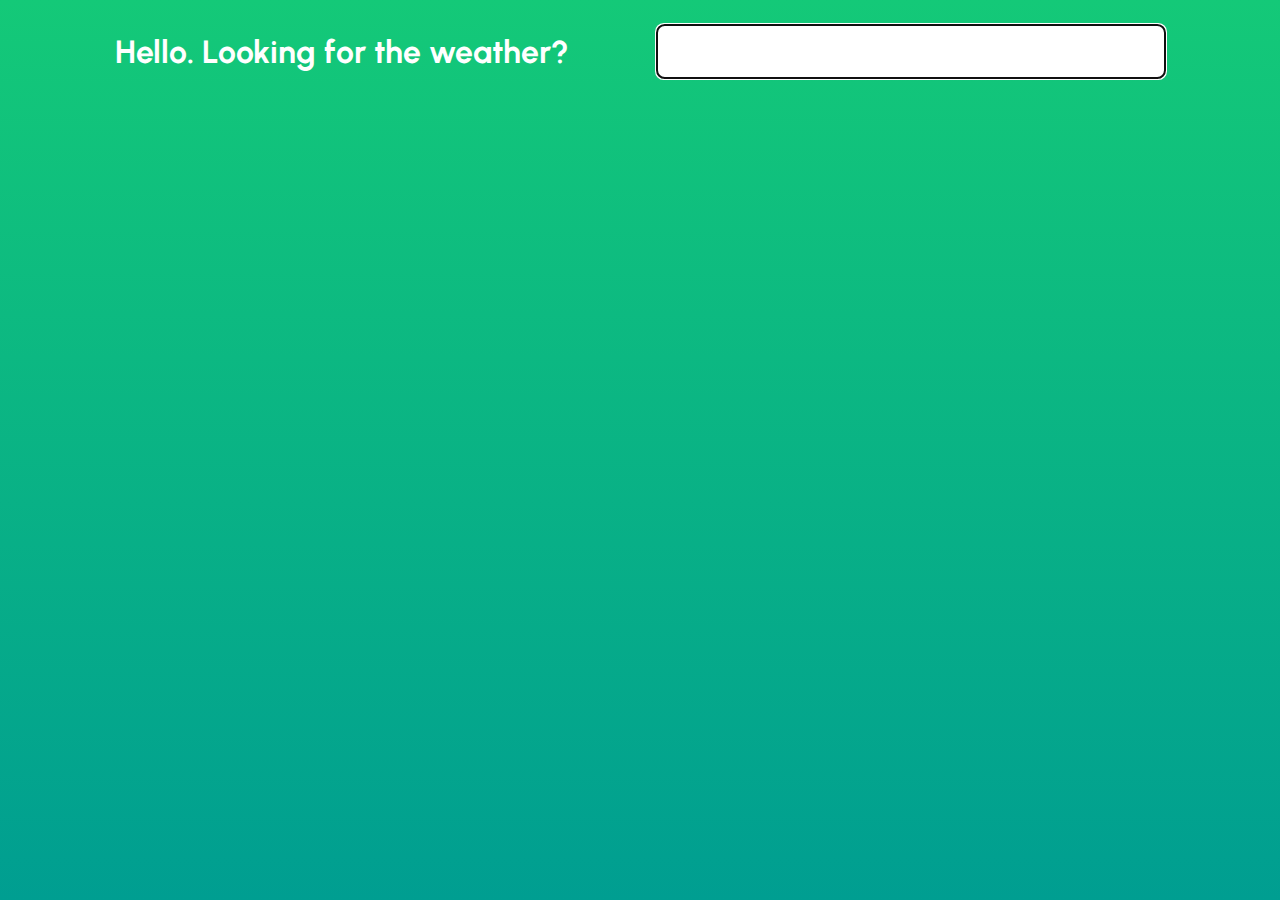
==== index.html @ 9be460cd "Working on mobile. Pushing to subdomain." ====
<!DOCTYPE html>
<html lang="en">
<head>
  <meta charset="UTF-8">
  <meta name="viewport" content="width=device-width, initial-scale=1.0">
  <meta http-equiv="X-UA-Compatible" content="ie=edge">
  <link href="https://fonts.googleapis.com/css?family=Urbanist:400,500,600,700&display=swap" rel="stylesheet">
  <link rel="stylesheet" href="./assets/css/style.css" />
  <title>Git it Done</title>
</head>

<body class="flex-column min-100-vh" id="anotherNamePerhaps">
  <main class="flex-row justify-space-between align-center">
    <div class="col-1"></div>
    <div class="col-5">
      <h1 class="app-title">Hello. Looking for the weather?</h1>
    </div>
    <div class="col-5">
      <form id="cityForm">
        <input placeholder="Enter a city name, then press enter..." name="cityName" id="cityName" type="text" autofocus="true" class="form-input" />
        <input type="submit" id="submitBtn" class="btn" />
      </form>
    </div>
    <div class="col-1"></div>
  </main>

  <div id="selectCityContainer" class="flex-row justify-space-between align-center">
    <div class="col-1"></div>
    <div class="col-10">
      <h2 class="subtitle"><span id="city-search-number"></span> results for "<span id="city-search-term"></span>"</h2>
      <div id="weather-container" class="list-group"></div>
    </div>
    <div class="col-1"></div>
  </div>

  <div id="currentConditionsContainer" class="flex-row justify-space-between">
    <div class="col-12">
      <h1 id="singleLocationH1Desc"></h1>
    </div>
  </div>

  <div id="currentWeatherContainer" class="flex-row justify-space-between">
    <div class="col-2"></div>
    <div class="col-4">
      <img alt="Current Weather Icon" src="/assets/images/spacer.png" id="singleLocationIcon" class="singleLocationIcon" />
    </div>
    <div class="col-4">  
      <h2 id="singleLocationTemp"></h2>
    </div>
    <div class="col-2"></div>
  </div>

  <div id="currentWeatherStatsContainer" class="flex-row justify-space-between align-center">
    <div class="col-2"></div>
    <div class="col-8 flex-row justify-space-between align-start">
      <div>
        <p class="statsTitle">feels like</p>
        <p id="statsFeelsLike" class="statsValue"></p>
        <p id="statsFeelsLikeSub" class="statsExtra"></p>
      </div>
      <div>
        <p class="statsTitle">humidity</p>
        <p id="statsHumidity" class="statsValue"></p>
        <p id="statsHumiditySub" class="statsExtra"></p>
      </div>
      <div>
        <p class="statsTitle">pressure</p>
        <p id="statsPressure" class="statsValue"></p>
        <p id="statsPressureSub" class="statsExtra"></p>
      </div>
      <div>
        <p class="statsTitle">uv index</p>
        <p id="statsUvIndex" class="statsValue"></p>
        <p id="statsUvIndexSub" class="statsExtra"></p>
      </div>
      <div>
        <p class="statsTitle">wind speed</p>
        <p id="statsWindSpeed" class="statsValue"></p>
        <p id="statsWindSpeedSub" class="statsExtra"></p>
      </div>
      <div>
        <p class="statsTitle">wind direction</p>
        <p id="statsWindDirection" class="statsValue"></p>
        <p id="statsWindDirectionSub" class="statsExtra"></p>
      </div>
    </div>
    <div class="col-2"></div>
  </div>

  <!-- <section class="card">
    <h3 class="card-header text-uppercase">Search History</h3>
    <div id="language-buttons" class="card-body">
      <button data-language="javascript" type="submit" class="btn">JavaScript</button>         
    </div>
  </section> -->
  <!-- New script -->
   <script src="./assets/js/script.js"></script>
  
  </body>
</html>
---- assets/css/style.css ----
/* Created on May 16, 2023
By Anthony Hall */

:root {
  --day1: #FF9D00;
  --day2: #00D5FF;
  --day3: #14C978;
  --day4: #9DDEF2;
  --night1: #005496;
  --night2: #96005A;
  --night3: #664394;
  --night4: #8D82B6;
  --white-color: #ffffff;
  --light-grey: #8D8D8D;
  --button-color: #D3D3D3;
  --button-hover-color: #B4B4B4;
  --shadow-color: #545454;
  --border-radius: .4em;
}

*,
*::before,
*::after {
  box-sizing: border-box;
}
  
body {
  margin: 0;
  padding: 0;
  font-family: "Urbanist", sans-serif;
  color: var(--white-color);
  line-height: 1.5;
  font-size: 1em;
  height: 100%;
}
  
h1,
h2,
h3,
h4,
h5,
h6 {
  font-weight: 700;
  margin: 0;
  color: var(--white-color);
}
  
/* Classes for the random background colors */
.chooseBackgroundDay1 {
  background-image: linear-gradient(#FFC543, #FF8C00);
}

.chooseBackgroundDay2 {
  background-image: linear-gradient(#00D5FF, #00A7C9);
}

.chooseBackgroundDay3 {
  background-image: linear-gradient(#14C978, #009E91);
}

.chooseBackgroundDay4 {
  background-image: linear-gradient(#9DDEF2, #4D9ECC);
}

.chooseBackgroundNight1 {
  background-image: linear-gradient(#005496, #003359);
}

.chooseBackgroundNight2 {
  background-image: linear-gradient(#96005A, #590000);
}

.chooseBackgroundNight3 {
  background-image: linear-gradient(#664394, #3A2457);
}

.chooseBackgroundNight4 {
  background-image: linear-gradient(#8D82B6, #605880);
}

main {
  margin: 20px auto;
  width: 100%;
}

p {
  font-size: 1.2rem;
}

.btn {
  font-size: 1.3rem;
  text-decoration:none;
  padding: 6px 5px;
  width: 100%;
  display: block;
  margin: 5px 0;
  border-radius: var(--border-radius);
  color: var(--white-color);
  border: none;
  outline: none;
  background-color: var(--button-color);
  box-shadow: 3px 3px var(--shadow-color);
  transform: translate(-1px, -1px);
}

.btn:hover {
  color: var(--white-color);
  background-color: var(--button-hover-color);
  transform: translate(0, 0);
  box-shadow: 2px 2px var(--shadow-color);
}

.btn-inline {
  display: inline;
}

.btn-back {
  border-radius: var(--border-radius);
  color: var(--white-color);
  border: none;
  outline: none;
  background-color: var(--light-dark);
  box-shadow: 3px 3px var(--shadow-color);
  transform: translate(-1px, -1px);
  display: inline-block;
  width: auto;
  margin-top: 20px;
  padding: 15px;
  text-decoration: none;
  font-size: 1.2rem;
}

.btn-back:hover {
  color: var(--white-color);
  background-color: var(--tertiary);
  transform: translate(0, 0);
  box-shadow: 3px 3px var(--shadow-color);
}

.hero {
  padding: 3% 4%;
  background-color: var(--dark);
  color: var(--white-color);
}

.hero p {
  max-width: 75%;
}

.app-title {
  font-size: 2rem;
  font-weight: 700;
  color: var(--white-color);
  display: inline-block;
}

.subtitle {
  display: none;
  padding: 0 0 .5em 0;
  font-size: 1.5rem;
  font-weight: 700;
}

/* This gets added after someone submits a search request */
.hidden {
  display: flex;
  width: 0%;
  opacity: 1;
  transition: width .5s, padding .5s;
  transition-timing-function: ease-in-out;
}

.list-group {
  padding: 0;
  list-style: none;
}

.list-item {
  margin-bottom: 10px;
  padding: 1.5%;
  border-radius: var(--border-radius);
  background-color: var(--light-grey);
  color: var(--white-color);
  font-weight: 700;
  font-size: 1.25rem;
  text-decoration: none;
}

.list-item:hover {
  background-color: var(--button-hover-color);
}

.status-icon {
  padding: 2px 5px;
  margin: 0 5px;
  background-color: rgba(255,255,255, 1);
  border-radius: var(--border-radius);
}

.icon-danger {
  color: rgb(255, 70, 70);
}

.icon-success {
  color: rgb(29, 153, 255);
}
  

/* Single view */
#currentConditionsContainer, #currentWeatherContainer, #currentWeatherStatsContainer {
  display: none;
}

h1#singleLocationH1Desc {
  font-size: 3rem;
  font-weight: 700;
  text-align: center;
}

#singleLocationTemp {
  font-size: 20rem;
  font-weight: 500;
  color: var(--white-color);
}

#singleLocationIcon {
  width: 100%;
  height: 100%;
}

.statsTitle {
  font-weight: 500;
  font-size:1.25rem;
  color: var(--white-color);
  text-align: center;
  padding: 0;
  margin: 0;
}

.statsValue {
  font-weight: 700;
  font-size:2rem;
  color: var(--white-color);
  text-align: center;
  padding: 0;
  margin: 0;
}

.statsExtra {
  font-weight: 500;
  font-size:.8rem;
  color: var(--white-color);
  text-align: center;
  padding: 0;
  margin: 0;
}

/* CARDS */
.card {
  display: none;
  margin: 0 0 20px 0;
  border: 3px solid var(--dark);
  border-radius: var(--border-radius);
}

.card-header {
  color: var(--white-color);
  background-color: var(--dark);
  padding: 2.5%;
  border-radius: calc(.18rem - 1px) calc(.18rem - 1px) 0 0;
}

.card-body {
  padding: 2.5%;
}

/* FORM */
.form-label,
.form-input,
.form-textarea {
  display: block;
  color: var(--light-grey);
}

.form-label {
  font-size: 1.1rem;
  margin: 0 0 0 5px;
}

.form-input {
  width: 100%;
  padding: 3%;
  margin: 5px 0;
  font-size: 1.2rem;
  border: 2px solid var(--light-dark);
  border-radius: var(--border-radius);
  font-family: "Urbanist", sans-serif;
}

input:focus::placeholder {
  color: transparent;
}

#submitBtn {
  display: none;
}

/* HEIGHT / WIDTH UTILS */
.min-100-vh {
  min-height: 100vh;
}

.min-100-vw {
  min-width: 100vw;
}

/* FONT UTILS */
.text-uppercase {
  text-transform: uppercase;
}

/* FLEX CONTENT */
.flex-row {
  display: flex;
  flex-wrap: wrap;
  flex-direction: row;
}

.flex-column {
  display: flex;
  flex-direction: column;
  flex-wrap: wrap;
}

.justify-space-between {
  justify-content: space-between;
}

.justify-space-around {
  justify-content: space-around;
}

.justify-flex-start {
  justify-content: flex-start
}

.justify-flex-end {
  justify-content: flex-end;
}

.justify-center {
  justify-content: center;
}

.align-stretch {
  align-items: stretch;
}

.align-end {
  align-items: flex-end;
}

.align-center {
  align-items: center;
}

.align-start {
  align-items: start;
}

.col-auto {
  flex-grow: 1;
}

.col-1 {
  flex: 0 0 calc(100% * 1 / 12 - 2%);
}

.col-2 {
  flex: 0 0 calc(100% * 2 / 12 - 2%);
}

.col-3 {
  flex: 0 0 calc(100% * 3 / 12 - 2%);
}

.col-4 {
  flex: 0 0 calc(100% * 4 / 12 - 2%);
}

.col-5 {
  flex: 0 0 calc(100% * 5 / 12 - 2%);
}

.col-6 {
  flex: 0 0 calc(100% * 6 / 12 - 2%);
}

.col-7 {
  flex: 0 0 calc(100% * 7 / 12 - 2%);
}

.col-8 {
  flex: 0 0 calc(100% * 8 / 12 - 2%);
}

.col-9 {
  flex: 0 0 calc(100% * 9 / 12 - 2%);
}

.col-10 {
  flex: 0 0 calc(100% * 10 / 12 - 2%);
}

.col-11 {
  flex: 0 0 calc(100% * 11 / 12 - 2%);
}

.col-12 {
  flex: 0 0 100%;
}

/* col-sm */
@media screen and (min-width: 640px) {
  .app-title {
    font-size: 1rem;
    font-weight: 700;
    color: var(--white-color);
    display: none;
  }

  .col-sm-1 {
    flex: 0 0 calc(100% * 1 / 12 - 2%);
  }

  .col-sm-2 {
    flex: 0 0 calc(100% * 2 / 12 - 2%);
  }

  .col-sm-3 {
    flex: 0 0 calc(100% * 3 / 12 - 2%);
  }

  .col-sm-4 {
    flex: 0 0 calc(100% * 4 / 12 - 2%);
  }

  .col-sm-5 {
    flex: 0 0 calc(100% * 5 / 12 - 2%);
  }

  .col-sm-6 {
    flex: 0 0 calc(100% * 6 / 12 - 2%);
  }

  .col-sm-7 {
    flex: 0 0 calc(100% * 7 / 12 - 2%);
  }

  .col-sm-8 {
    flex: 0 0 calc(100% * 8 / 12 - 2%);
  }

  .col-sm-9 {
    flex: 0 0 calc(100% * 9 / 12 - 2%);
  }

  .col-sm-10 {
    flex: 0 0 calc(100% * 10 / 12 - 2%);
  }

  .col-sm-11 {
    flex: 0 0 calc(100% * 11 / 12 - 2%);
  }

  .col-sm-12 {
    flex: 0 0 100%;
  }
}


/* col-md */
@media screen and (min-width: 768px) {
  .app-title {
    font-size: 2rem;
    font-weight: 700;
    color: var(--white-color);
    display: inline-block;
  }
  .col-md-1 {
    flex: 0 0 calc(100% * 1 / 12 - 2%);
  }

  .col-md-2 {
    flex: 0 0 calc(100% * 2 / 12 - 2%);
  }

  .col-md-3 {
    flex: 0 0 calc(100% * 3 / 12 - 2%);
  }

  .col-md-4 {
    flex: 0 0 calc(100% * 4 / 12 - 2%);
  }

  .col-md-5 {
    flex: 0 0 calc(100% * 5 / 12 - 2%);
  }

  .col-md-6 {
    flex: 0 0 calc(100% * 6 / 12 - 2%);
  }

  .col-md-7 {
    flex: 0 0 calc(100% * 7 / 12 - 2%);
  }

  .col-md-8 {
    flex: 0 0 calc(100% * 8 / 12 - 2%);
  }

  .col-md-9 {
    flex: 0 0 calc(100% * 9 / 12 - 2%);
  }

  .col-md-10 {
    flex: 0 0 calc(100% * 10 / 12 - 2%);
  }

  .col-md-11 {
    flex: 0 0 calc(100% * 11 / 12 - 2%);
  }

  .col-md-12 {
    flex: 0 0 100%;
  }
}

/* col-lg */
@media screen and (min-width: 992px) {
  .app-title {
    font-size: 2rem;
    font-weight: 700;
    color: var(--white-color);
    display: inline-block;
  }
  .col-lg-1 {
    flex: 0 0 calc(100% * 1 / 12 - 2%);
  }

  .col-lg-2 {
    flex: 0 0 calc(100% * 2 / 12 - 2%);
  }

  .col-lg-3 {
    flex: 0 0 calc(100% * 3 / 12 - 2%);
  }

  .col-lg-4 {
    flex: 0 0 calc(100% * 4 / 12 - 2%);
  }

  .col-lg-5 {
    flex: 0 0 calc(100% * 5 / 12 - 2%);
  }

  .col-lg-6 {
    flex: 0 0 calc(100% * 6 / 12 - 2%);
  }

  .col-lg-7 {
    flex: 0 0 calc(100% * 7 / 12 - 2%);
  }

  .col-lg-8 {
    flex: 0 0 calc(100% * 8 / 12 - 2%);
  }

  .col-lg-9 {
    flex: 0 0 calc(100% * 9 / 12 - 2%);
  }

  .col-lg-10 {
    flex: 0 0 calc(100% * 10 / 12 - 2%);
  }

  .col-lg-11 {
    flex: 0 0 calc(100% * 11 / 12 - 2%);
  }

  .col-lg-12 {
    flex: 0 0 100%;
  }
}

/* col-xl */
@media screen and (min-width: 1200px) {
  .app-title {
    font-size: 2rem;
    font-weight: 700;
    color: var(--white-color);
    display: inline-block;
  }

  .col-xl-1 {
    flex: 0 0 calc(100% * 1 / 12 - 2%);
  }

  .col-xl-2 {
    flex: 0 0 calc(100% * 2 / 12 - 2%);
  }

  .col-xl-3 {
    flex: 0 0 calc(100% * 3 / 12 - 2%);
  }

  .col-xl-4 {
    flex: 0 0 calc(100% * 4 / 12 - 2%);
  }

  .col-xl-5 {
    flex: 0 0 calc(100% * 5 / 12 - 2%);
  }

  .col-xl-6 {
    flex: 0 0 calc(100% * 6 / 12 - 2%);
  }

  .col-xl-7 {
    flex: 0 0 calc(100% * 7 / 12 - 2%);
  }

  .col-xl-8 {
    flex: 0 0 calc(100% * 8 / 12 - 2%);
  }

  .col-xl-9 {
    flex: 0 0 calc(100% * 9 / 12 - 2%);
  }

  .col-xl-10 {
    flex: 0 0 calc(100% * 10 / 12 - 2%);
  }

  .col-xl-11 {
    flex: 0 0 calc(100% * 11 / 12 - 2%);
  }

  .col-xl-12 {
    flex: 0 0 100%;
  }
}
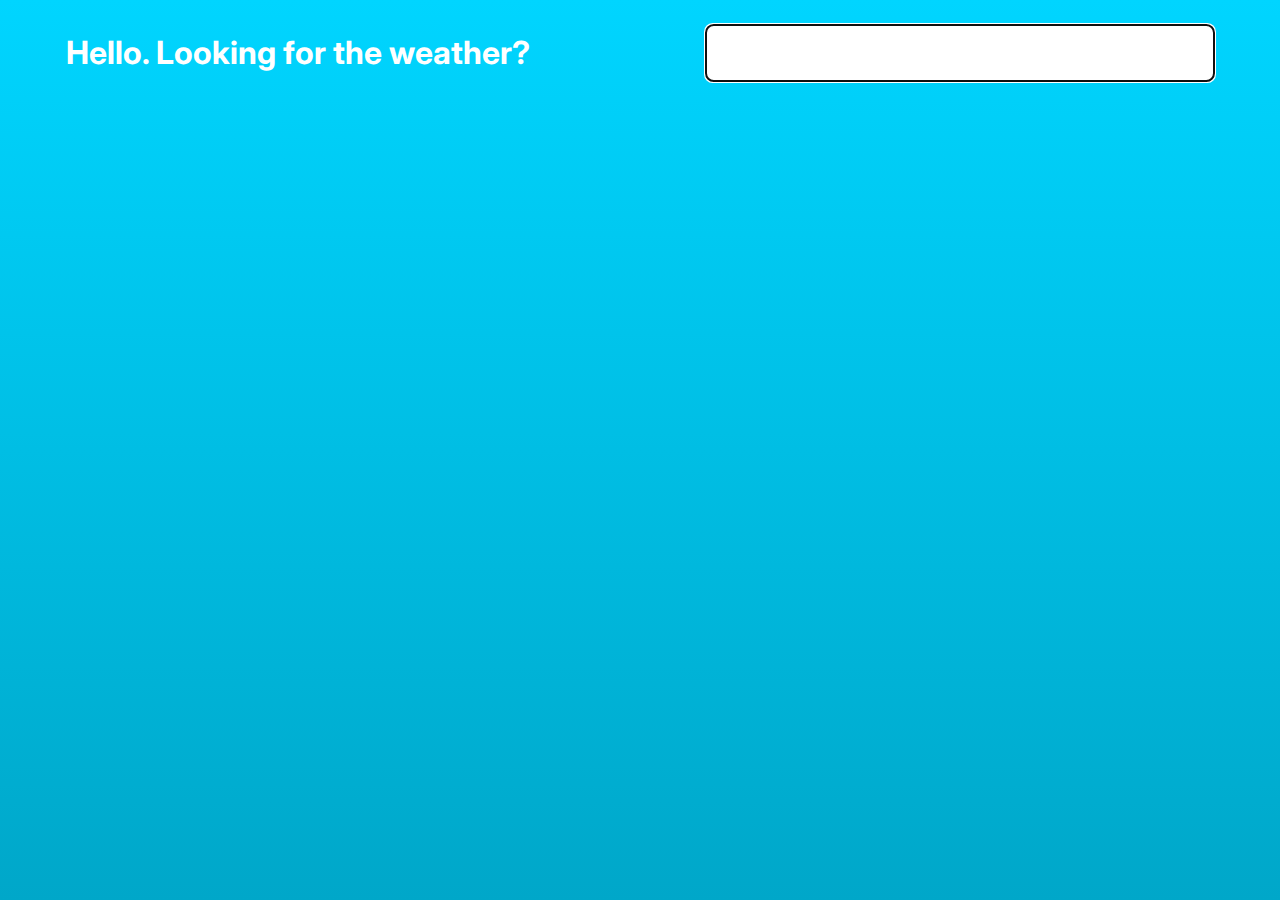
==== commit b75e78e4: "Push latest updates for mobile." ====
--- a/index.html
+++ b/index.html
@@ -4,37 +4,40 @@
   <meta charset="UTF-8">
   <meta name="viewport" content="width=device-width, initial-scale=1.0">
   <meta http-equiv="X-UA-Compatible" content="ie=edge">
-  <link href="https://fonts.googleapis.com/css?family=Urbanist:400,500,600,700&display=swap" rel="stylesheet">
+  
+  <!-- Google fonts -->
+  <link rel="preconnect" href="https://fonts.googleapis.com">
+  <link rel="preconnect" href="https://fonts.gstatic.com" crossorigin>
+  <link href="https://fonts.googleapis.com/css2?family=Inter:wght@300;400;700&display=swap" rel="stylesheet">
+  <!-- <link href="https://fonts.googleapis.com/css?family=Urbanist:400,500,600,700&display=swap" rel="stylesheet"> -->
+ 
+  <!-- Style sheet -->
   <link rel="stylesheet" href="./assets/css/style.css" />
   <title>Git it Done</title>
 </head>
 
 <body class="flex-column min-100-vh" id="anotherNamePerhaps">
-  <main class="flex-row justify-space-between align-center">
-    <div class="col-1"></div>
-    <div class="col-5">
+  <section id="flexSection" class="flex-row justify-space-around align-center">
+    <div id="flexTitle" class="col-5">
       <h1 class="app-title">Hello. Looking for the weather?</h1>
     </div>
-    <div class="col-5">
+    <div id="flexForm" class="col-5">
       <form id="cityForm">
         <input placeholder="Enter a city name, then press enter..." name="cityName" id="cityName" type="text" autofocus="true" class="form-input" />
         <input type="submit" id="submitBtn" class="btn" />
       </form>
     </div>
-    <div class="col-1"></div>
-  </main>
+  </section>
 
-  <div id="selectCityContainer" class="flex-row justify-space-between align-center">
-    <div class="col-1"></div>
+  <div id="selectCityContainer" class="flex-row justify-space-around align-center">
     <div class="col-10">
       <h2 class="subtitle"><span id="city-search-number"></span> results for "<span id="city-search-term"></span>"</h2>
       <div id="weather-container" class="list-group"></div>
     </div>
-    <div class="col-1"></div>
   </div>
 
-  <div id="currentConditionsContainer" class="flex-row justify-space-between">
-    <div class="col-12">
+  <div id="currentConditionsContainer" class="flex-row justify-space-around align-center">
+    <div class="col-10">
       <h1 id="singleLocationH1Desc"></h1>
     </div>
   </div>
--- a/assets/css/style.css
+++ b/assets/css/style.css
@@ -27,7 +27,7 @@
 body {
   margin: 0;
   padding: 0;
-  font-family: "Urbanist", sans-serif;
+  font-family: 'Inter', sans-serif;
   color: var(--white-color);
   line-height: 1.5;
   font-size: 1em;
@@ -78,7 +78,8 @@
   background-image: linear-gradient(#8D82B6, #605880);
 }
 
-main {
+/* Definitions for main section */
+section {
   margin: 20px auto;
   width: 100%;
 }
@@ -87,6 +88,7 @@
   font-size: 1.2rem;
 }
 
+/* Button definitions */
 .btn {
   font-size: 1.3rem;
   text-decoration:none;
@@ -110,6 +112,7 @@
   box-shadow: 2px 2px var(--shadow-color);
 }
 
+/* Change the alignment of a button */
 .btn-inline {
   display: inline;
 }
@@ -287,8 +290,13 @@
   margin: 0 0 0 5px;
 }
 
+input {
+  height: 56px;
+}
+
 .form-input {
   width: 100%;
+  height: 56px;
   padding: 3%;
   margin: 5px 0;
   font-size: 1.2rem;
@@ -426,55 +434,7 @@
     font-size: 1rem;
     font-weight: 700;
     color: var(--white-color);
-    display: none;
-  }
-
-  .col-sm-1 {
-    flex: 0 0 calc(100% * 1 / 12 - 2%);
-  }
-
-  .col-sm-2 {
-    flex: 0 0 calc(100% * 2 / 12 - 2%);
-  }
-
-  .col-sm-3 {
-    flex: 0 0 calc(100% * 3 / 12 - 2%);
-  }
-
-  .col-sm-4 {
-    flex: 0 0 calc(100% * 4 / 12 - 2%);
-  }
-
-  .col-sm-5 {
-    flex: 0 0 calc(100% * 5 / 12 - 2%);
-  }
-
-  .col-sm-6 {
-    flex: 0 0 calc(100% * 6 / 12 - 2%);
-  }
-
-  .col-sm-7 {
-    flex: 0 0 calc(100% * 7 / 12 - 2%);
-  }
-
-  .col-sm-8 {
-    flex: 0 0 calc(100% * 8 / 12 - 2%);
-  }
-
-  .col-sm-9 {
-    flex: 0 0 calc(100% * 9 / 12 - 2%);
-  }
-
-  .col-sm-10 {
-    flex: 0 0 calc(100% * 10 / 12 - 2%);
-  }
-
-  .col-sm-11 {
-    flex: 0 0 calc(100% * 11 / 12 - 2%);
-  }
-
-  .col-sm-12 {
-    flex: 0 0 100%;
+    display: inline-block;
   }
 }
 
@@ -487,168 +447,16 @@
     color: var(--white-color);
     display: inline-block;
   }
-  .col-md-1 {
-    flex: 0 0 calc(100% * 1 / 12 - 2%);
-  }
-
-  .col-md-2 {
-    flex: 0 0 calc(100% * 2 / 12 - 2%);
-  }
-
-  .col-md-3 {
-    flex: 0 0 calc(100% * 3 / 12 - 2%);
-  }
-
-  .col-md-4 {
-    flex: 0 0 calc(100% * 4 / 12 - 2%);
-  }
-
-  .col-md-5 {
-    flex: 0 0 calc(100% * 5 / 12 - 2%);
-  }
-
-  .col-md-6 {
-    flex: 0 0 calc(100% * 6 / 12 - 2%);
-  }
-
-  .col-md-7 {
-    flex: 0 0 calc(100% * 7 / 12 - 2%);
-  }
-
-  .col-md-8 {
-    flex: 0 0 calc(100% * 8 / 12 - 2%);
-  }
-
-  .col-md-9 {
-    flex: 0 0 calc(100% * 9 / 12 - 2%);
-  }
-
-  .col-md-10 {
-    flex: 0 0 calc(100% * 10 / 12 - 2%);
-  }
-
-  .col-md-11 {
-    flex: 0 0 calc(100% * 11 / 12 - 2%);
-  }
-
-  .col-md-12 {
-    flex: 0 0 100%;
-  }
 }
 
 /* col-lg */
 @media screen and (min-width: 992px) {
-  .app-title {
-    font-size: 2rem;
-    font-weight: 700;
-    color: var(--white-color);
-    display: inline-block;
-  }
-  .col-lg-1 {
-    flex: 0 0 calc(100% * 1 / 12 - 2%);
-  }
-
-  .col-lg-2 {
-    flex: 0 0 calc(100% * 2 / 12 - 2%);
-  }
-
-  .col-lg-3 {
-    flex: 0 0 calc(100% * 3 / 12 - 2%);
-  }
-
-  .col-lg-4 {
-    flex: 0 0 calc(100% * 4 / 12 - 2%);
-  }
-
-  .col-lg-5 {
-    flex: 0 0 calc(100% * 5 / 12 - 2%);
-  }
-
-  .col-lg-6 {
-    flex: 0 0 calc(100% * 6 / 12 - 2%);
-  }
-
-  .col-lg-7 {
-    flex: 0 0 calc(100% * 7 / 12 - 2%);
-  }
-
-  .col-lg-8 {
-    flex: 0 0 calc(100% * 8 / 12 - 2%);
-  }
-
-  .col-lg-9 {
-    flex: 0 0 calc(100% * 9 / 12 - 2%);
-  }
-
-  .col-lg-10 {
-    flex: 0 0 calc(100% * 10 / 12 - 2%);
-  }
-
-  .col-lg-11 {
-    flex: 0 0 calc(100% * 11 / 12 - 2%);
-  }
-
-  .col-lg-12 {
-    flex: 0 0 100%;
-  }
+
 }
 
 /* col-xl */
 @media screen and (min-width: 1200px) {
-  .app-title {
-    font-size: 2rem;
-    font-weight: 700;
-    color: var(--white-color);
-    display: inline-block;
-  }
-
-  .col-xl-1 {
-    flex: 0 0 calc(100% * 1 / 12 - 2%);
-  }
-
-  .col-xl-2 {
-    flex: 0 0 calc(100% * 2 / 12 - 2%);
-  }
-
-  .col-xl-3 {
-    flex: 0 0 calc(100% * 3 / 12 - 2%);
-  }
-
-  .col-xl-4 {
-    flex: 0 0 calc(100% * 4 / 12 - 2%);
-  }
-
-  .col-xl-5 {
-    flex: 0 0 calc(100% * 5 / 12 - 2%);
-  }
-
-  .col-xl-6 {
-    flex: 0 0 calc(100% * 6 / 12 - 2%);
-  }
-
-  .col-xl-7 {
-    flex: 0 0 calc(100% * 7 / 12 - 2%);
-  }
-
-  .col-xl-8 {
-    flex: 0 0 calc(100% * 8 / 12 - 2%);
-  }
-
-  .col-xl-9 {
-    flex: 0 0 calc(100% * 9 / 12 - 2%);
-  }
-
-  .col-xl-10 {
-    flex: 0 0 calc(100% * 10 / 12 - 2%);
-  }
-
-  .col-xl-11 {
-    flex: 0 0 calc(100% * 11 / 12 - 2%);
-  }
-
-  .col-xl-12 {
-    flex: 0 0 100%;
-  }
+  
 }
   
   
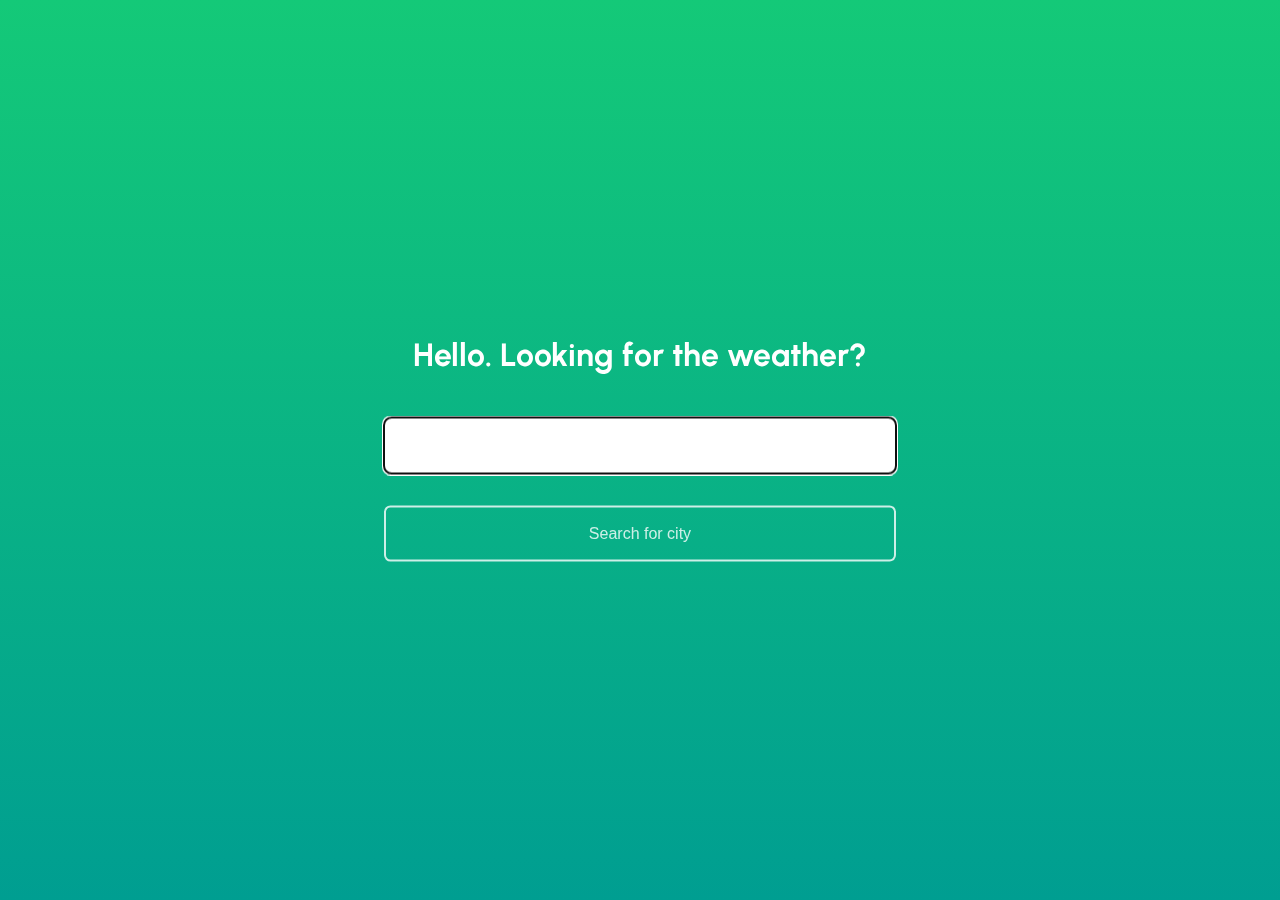
==== commit 70cc6f86: "Latest updates with mobile responsive." ====
--- a/index.html
+++ b/index.html
@@ -8,86 +8,85 @@
   <!-- Google fonts -->
   <link rel="preconnect" href="https://fonts.googleapis.com">
   <link rel="preconnect" href="https://fonts.gstatic.com" crossorigin>
-  <link href="https://fonts.googleapis.com/css2?family=Inter:wght@300;400;700&display=swap" rel="stylesheet">
-  <!-- <link href="https://fonts.googleapis.com/css?family=Urbanist:400,500,600,700&display=swap" rel="stylesheet"> -->
+  <!-- <link href="https://fonts.googleapis.com/css2?family=Inter:wght@300;400;700&display=swap" rel="stylesheet"> -->
+  <link href="https://fonts.googleapis.com/css?family=Urbanist:400,500,600,700&display=swap" rel="stylesheet">
  
   <!-- Style sheet -->
   <link rel="stylesheet" href="./assets/css/style.css" />
   <title>Git it Done</title>
 </head>
+<body class="flex-column min-100-vh" id="anotherNamePerhaps">
+  <div id="headerMenu" class="headerMenu">
 
-<body class="flex-column min-100-vh" id="anotherNamePerhaps">
-  <section id="flexSection" class="flex-row justify-space-around align-center">
-    <div id="flexTitle" class="col-5">
-      <h1 class="app-title">Hello. Looking for the weather?</h1>
-    </div>
-    <div id="flexForm" class="col-5">
+  </div>
+  <!-- City name search form - Built like a modal -->
+  <div id="promptModal" class="promptModal">
+    <div class="promptModalContent">
+      <h1>Hello. Looking for the weather?</h1>
       <form id="cityForm">
-        <input placeholder="Enter a city name, then press enter..." name="cityName" id="cityName" type="text" autofocus="true" class="form-input" />
-        <input type="submit" id="submitBtn" class="btn" />
+        <input placeholder="Please, enter a city name..." name="cityName" id="cityName" type="text" autofocus="false" class="form-input" />
+        <input type="submit" value="Search for city" id="submitBtn" class="btn" />
       </form>
     </div>
-  </section>
-
+  </div>
+  <!-- When there are more than one possible location, use this -->
   <div id="selectCityContainer" class="flex-row justify-space-around align-center">
     <div class="col-10">
+      <h1 class="appTitle"></h1>
       <h2 class="subtitle"><span id="city-search-number"></span> results for "<span id="city-search-term"></span>"</h2>
       <div id="weather-container" class="list-group"></div>
     </div>
   </div>
 
+  <!-- After selecting city, this displays the current condition description -->
   <div id="currentConditionsContainer" class="flex-row justify-space-around align-center">
     <div class="col-10">
-      <h1 id="singleLocationH1Desc"></h1>
+      <h1 id="singleLocationDesc"></h1>
     </div>
   </div>
 
-  <div id="currentWeatherContainer" class="flex-row justify-space-between">
-    <div class="col-2"></div>
+  <div id="currentWeatherContainer" class="flex-row justify-center align-center">
     <div class="col-4">
       <img alt="Current Weather Icon" src="/assets/images/spacer.png" id="singleLocationIcon" class="singleLocationIcon" />
     </div>
     <div class="col-4">  
       <h2 id="singleLocationTemp"></h2>
     </div>
-    <div class="col-2"></div>
   </div>
 
-  <div id="currentWeatherStatsContainer" class="flex-row justify-space-between align-center">
-    <div class="col-2"></div>
+  <div id="currentWeatherStatsContainer" class="flex-row justify-center align-center">
     <div class="col-8 flex-row justify-space-between align-start">
-      <div>
+      <div class="padContainer">
         <p class="statsTitle">feels like</p>
         <p id="statsFeelsLike" class="statsValue"></p>
         <p id="statsFeelsLikeSub" class="statsExtra"></p>
       </div>
-      <div>
+      <div class="padContainer">
         <p class="statsTitle">humidity</p>
         <p id="statsHumidity" class="statsValue"></p>
         <p id="statsHumiditySub" class="statsExtra"></p>
       </div>
-      <div>
+      <div class="padContainer">
         <p class="statsTitle">pressure</p>
         <p id="statsPressure" class="statsValue"></p>
         <p id="statsPressureSub" class="statsExtra"></p>
       </div>
-      <div>
+      <div class="padContainer">
         <p class="statsTitle">uv index</p>
         <p id="statsUvIndex" class="statsValue"></p>
         <p id="statsUvIndexSub" class="statsExtra"></p>
       </div>
-      <div>
+      <div class="padContainer">
         <p class="statsTitle">wind speed</p>
         <p id="statsWindSpeed" class="statsValue"></p>
         <p id="statsWindSpeedSub" class="statsExtra"></p>
       </div>
-      <div>
+      <div class="padContainer">
         <p class="statsTitle">wind direction</p>
         <p id="statsWindDirection" class="statsValue"></p>
         <p id="statsWindDirectionSub" class="statsExtra"></p>
       </div>
     </div>
-    <div class="col-2"></div>
   </div>
 
   <!-- <section class="card">
--- a/assets/css/style.css
+++ b/assets/css/style.css
@@ -1,4 +1,4 @@
-/* Created on May 16, 2023
+/* Created on May 26, 2023
 By Anthony Hall */
 
 :root {
@@ -27,7 +27,7 @@
 body {
   margin: 0;
   padding: 0;
-  font-family: 'Inter', sans-serif;
+  font-family: 'Urbanist', sans-serif;
   color: var(--white-color);
   line-height: 1.5;
   font-size: 1em;
@@ -78,38 +78,71 @@
   background-image: linear-gradient(#8D82B6, #605880);
 }
 
+/* Definitions for location modal */
+.promptModal {
+  display: block;
+  position: fixed;
+  z-index: 1000;
+  left: 0;
+  top: 0;
+  width: 100%; 
+  height: 100%;
+  overflow: hidden;
+  cursor: pointer;
+}
+
+/* Modal content container */
+.promptModalContent {
+  display: block;
+  width: 80%;
+  height: 35%;
+  margin: 0;
+  position: relative;
+  top: 50%;
+  left: 50%;
+  transform: translate(-50%, -50%);
+  border-radius: 1em;
+  background-color: transparent;
+}
+
+.promptModalContent>h1 {
+  width: 100%;
+  text-align: center;
+  display: block;
+  font-size: 1.5rem;
+  font-weight: 700;
+  color: var(--white-color);
+  margin: 1.2em 0;
+}
+
 /* Definitions for main section */
-section {
-  margin: 20px auto;
-  width: 100%;
-}
-
 p {
   font-size: 1.2rem;
 }
 
 /* Button definitions */
 .btn {
-  font-size: 1.3rem;
+  font-size: 1rem;
+  font-weight: 500;
   text-decoration:none;
-  padding: 6px 5px;
   width: 100%;
   display: block;
-  margin: 5px 0;
+  margin: 2rem 0 0 0;
   border-radius: var(--border-radius);
   color: var(--white-color);
-  border: none;
+  border: 2px solid var(--white-color);
   outline: none;
-  background-color: var(--button-color);
-  box-shadow: 3px 3px var(--shadow-color);
-  transform: translate(-1px, -1px);
+  background-color: transparent;
+  /* transform: translate(-1px, -1px); */
+  opacity: .8;
+  cursor: pointer;
 }
 
 .btn:hover {
   color: var(--white-color);
-  background-color: var(--button-hover-color);
-  transform: translate(0, 0);
-  box-shadow: 2px 2px var(--shadow-color);
+  border: 2px solid var(--white-color);
+  transform: translate(0, 2px);
+  background-color: rgba(255,255,255, .3);
 }
 
 /* Change the alignment of a button */
@@ -150,13 +183,6 @@
   max-width: 75%;
 }
 
-.app-title {
-  font-size: 2rem;
-  font-weight: 700;
-  color: var(--white-color);
-  display: inline-block;
-}
-
 .subtitle {
   display: none;
   padding: 0 0 .5em 0;
@@ -209,28 +235,38 @@
 }
   
 
-/* Single view */
+/* Styles for the current conditions view */
 #currentConditionsContainer, #currentWeatherContainer, #currentWeatherStatsContainer {
   display: none;
 }
 
-h1#singleLocationH1Desc {
-  font-size: 3rem;
+#currentWeatherStatsContainer {
+  padding: 48px 0 0 0;
+}
+
+/* Current conditions description */
+#singleLocationDesc {
+  font-size: 2rem;
   font-weight: 700;
   text-align: center;
 }
 
+/* Current conditions temperature */
 #singleLocationTemp {
-  font-size: 20rem;
+  font-size: 8rem;
   font-weight: 500;
-  color: var(--white-color);
-}
-
+  line-height: .8;
+  color: var(--white-color);
+  justify-content: start;
+}
+
+/* Current conditions image icon */
 #singleLocationIcon {
   width: 100%;
   height: 100%;
 }
 
+
 .statsTitle {
   font-weight: 500;
   font-size:1.25rem;
@@ -256,6 +292,12 @@
   text-align: center;
   padding: 0;
   margin: 0;
+}
+
+.padContainer {
+  width: 140px;
+  padding: 2% 2% 4% 2%;
+  margin: 1% 1% 2% 1%;
 }
 
 /* CARDS */
@@ -310,7 +352,7 @@
 }
 
 #submitBtn {
-  display: none;
+  display: block;
 }
 
 /* HEIGHT / WIDTH UTILS */
@@ -393,11 +435,11 @@
 }
 
 .col-4 {
-  flex: 0 0 calc(100% * 4 / 12 - 2%);
+  flex: 0 0 calc(100% * 4 / 4 - 2%);
 }
 
 .col-5 {
-  flex: 0 0 calc(100% * 5 / 12 - 2%);
+  flex: 0 0 calc(100% * 5 / 5 - 2%);
 }
 
 .col-6 {
@@ -409,7 +451,7 @@
 }
 
 .col-8 {
-  flex: 0 0 calc(100% * 8 / 12 - 2%);
+  flex: 0 0 calc(100% * 8 / 10 - 2%);
 }
 
 .col-9 {
@@ -428,33 +470,74 @@
   flex: 0 0 100%;
 }
 
-/* col-sm */
+@media screen and (min-width: 480px) {
+  .promptModalContent>h1 {
+    font-size: 1rem;
+  }
+
+  .padContainer {
+    width: auto;
+    padding: 0;
+    margin: 0;
+  }
+
+  #currentWeatherStatsContainer {
+    padding: 24px 0 0 0;
+  }
+}
+
 @media screen and (min-width: 640px) {
-  .app-title {
-    font-size: 1rem;
-    font-weight: 700;
-    color: var(--white-color);
-    display: inline-block;
-  }
-}
-
-
-/* col-md */
+  #singleLocationDesc {
+    font-size: 3rem;
+  }
+
+  /* Current conditions temperature */
+  #singleLocationTemp {
+    font-size: 20rem;
+  }
+
+  .promptModalContent>h1 {
+    font-size: 1.5rem;
+    text-align: center;
+  }
+
+  #currentWeatherStatsContainer {
+    padding: 12px 0 0 0;
+  }
+}
+
 @media screen and (min-width: 768px) {
-  .app-title {
+  .promptModalContent {
+    width: 40%;
+  }
+  
+  .promptModalContent>h1 {
     font-size: 2rem;
-    font-weight: 700;
-    color: var(--white-color);
-    display: inline-block;
-  }
-}
-
-/* col-lg */
+  }
+
+  #currentWeatherStatsContainer {
+    padding: 6px 0 0 0;
+  }
+
+  .col-4 {
+    flex: 0 0 calc(100% * 4 / 12 - 2%);
+  }
+
+  .col-5 {
+    flex: 0 0 calc(100% * 5 / 12 - 2%);
+  }
+
+  .col-8 {
+    flex: 0 0 calc(100% * 8 / 12 - 2%);
+  }
+}
+
 @media screen and (min-width: 992px) {
-
-}
-
-/* col-xl */
+  #currentWeatherStatsContainer {
+    padding: 0;
+  }
+}
+
 @media screen and (min-width: 1200px) {
   
 }
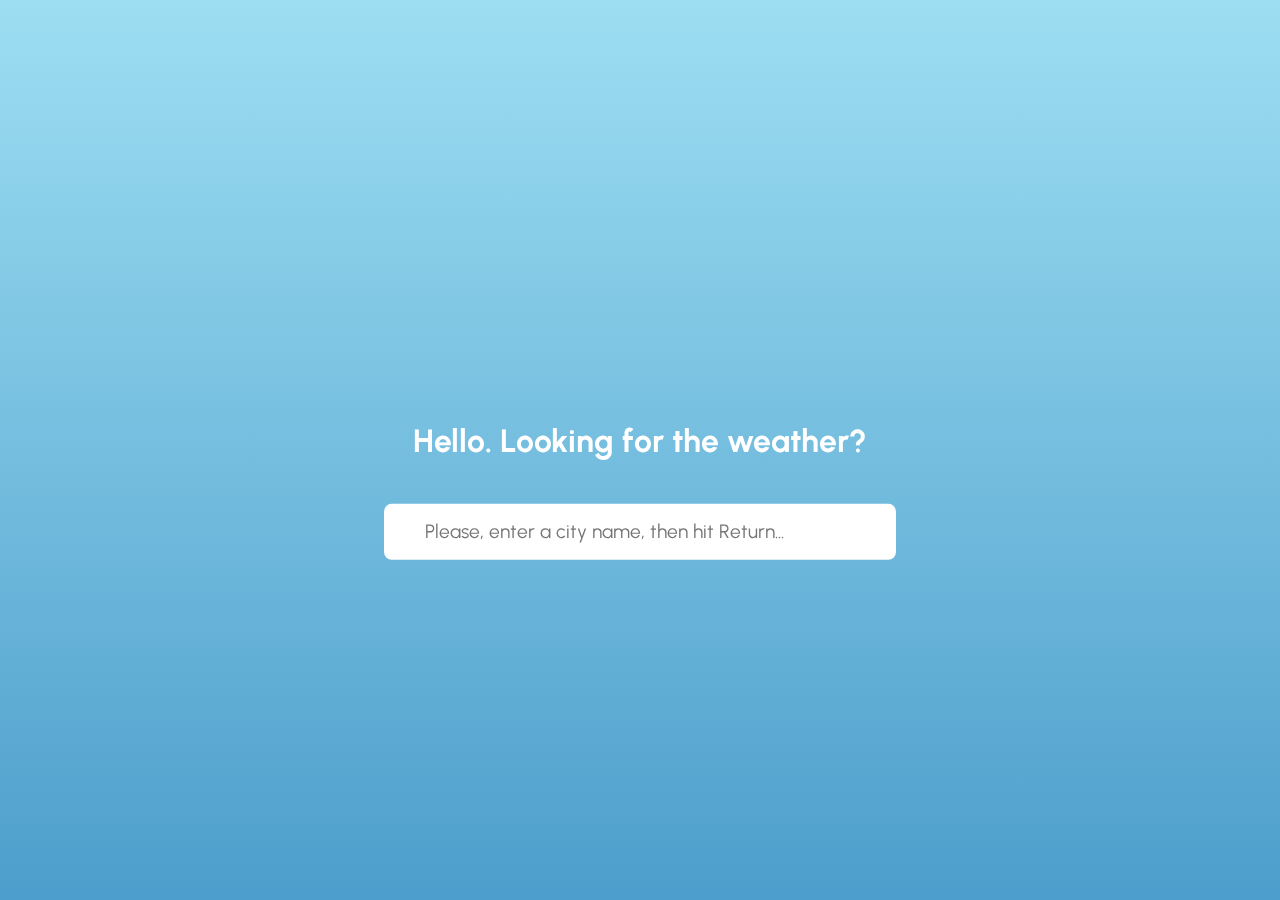
==== commit 752b98f2: "Updated search history view with duplicate checking." ====
--- a/index.html
+++ b/index.html
@@ -8,7 +8,6 @@
   <!-- Google fonts -->
   <link rel="preconnect" href="https://fonts.googleapis.com">
   <link rel="preconnect" href="https://fonts.gstatic.com" crossorigin>
-  <!-- <link href="https://fonts.googleapis.com/css2?family=Inter:wght@300;400;700&display=swap" rel="stylesheet"> -->
   <link href="https://fonts.googleapis.com/css?family=Urbanist:400,500,600,700&display=swap" rel="stylesheet">
  
   <!-- Style sheet -->
@@ -16,25 +15,35 @@
   <title>Git it Done</title>
 </head>
 <body class="flex-column min-100-vh" id="anotherNamePerhaps">
-  <div id="headerMenu" class="headerMenu">
-
+  
+  <div id="headerMenu" class="headerMenu flex-row justify-flex-end align-center">
+    <div class="searchTime"></div>
+    <div class="searchTemp">all data in °F, mph</div>
+    <div class="searchIcon"></div>  
   </div>
   <!-- City name search form - Built like a modal -->
   <div id="promptModal" class="promptModal">
     <div class="promptModalContent">
       <h1>Hello. Looking for the weather?</h1>
-      <form id="cityForm">
-        <input placeholder="Please, enter a city name..." name="cityName" id="cityName" type="text" autofocus="false" class="form-input" />
-        <input type="submit" value="Search for city" id="submitBtn" class="btn" />
+      <form id="cityForm" autocomplete="off">
+        <i class="icon"></i>
+        <input placeholder="Please, enter a city name, then hit Return..." name="cityName" id="cityName" type="text" autofocus="false" class="form-input" />
+        <input type="submit" value="Search for city" id="submitBtn" style="display: none;" class="btn" />
       </form>
+      <div id="pastSearchesContainer" class="flex-row">
+        <h3 id="searchHistoryHeader">Past Searches</h3>
+        <div id="searchContainer" class="flex-row justify-center align-center"></div>
+      </div>
+    </div>
     </div>
   </div>
+  
   <!-- When there are more than one possible location, use this -->
   <div id="selectCityContainer" class="flex-row justify-space-around align-center">
     <div class="col-10">
       <h1 class="appTitle"></h1>
-      <h2 class="subtitle"><span id="city-search-number"></span> results for "<span id="city-search-term"></span>"</h2>
-      <div id="weather-container" class="list-group"></div>
+      <h2 class="subTitle"><span id="city-search-number"></span> results for "<span id="city-search-term"></span>"</h2>
+      <div id="weatherContainer" class="listGroup"></div>
     </div>
   </div>
 
@@ -89,13 +98,7 @@
     </div>
   </div>
 
-  <!-- <section class="card">
-    <h3 class="card-header text-uppercase">Search History</h3>
-    <div id="language-buttons" class="card-body">
-      <button data-language="javascript" type="submit" class="btn">JavaScript</button>         
-    </div>
-  </section> -->
-  <!-- New script -->
+  <!-- Load app scripts -->
    <script src="./assets/js/script.js"></script>
   
   </body>
--- a/assets/css/style.css
+++ b/assets/css/style.css
@@ -31,7 +31,7 @@
   color: var(--white-color);
   line-height: 1.5;
   font-size: 1em;
-  height: 100%;
+  /* height: 100%; */
 }
   
 h1,
@@ -76,6 +76,60 @@
 
 .chooseBackgroundNight4 {
   background-image: linear-gradient(#8D82B6, #605880);
+}
+
+/* Definitions to add icon to input field */
+.icon {
+  padding: 10px;
+  color: var(--shadow-color);
+  min-width: 50px;
+  height: 56px;
+  text-align: center;
+  position: absolute;
+  background-image: url(/assets/images/icon.svg);
+  background-repeat: no-repeat;
+  background-attachment: fixed;
+  background-position: center;
+}
+
+/* Definitions for the header */
+#headerMenu {
+  position: static;
+  width: 100%;
+  height: 88px;
+}
+
+#headerMenu>div {
+  font-size: .8rem;
+}
+
+.searchIcon {
+  width: 56px;
+  height: 56px;
+  display: none;
+  background-color: var(--white-color);
+  border-radius: var(--border-radius);
+  background-image: url(/assets/images/icon.svg);
+  background-repeat: no-repeat;
+  background-position: center;
+  margin: 0 2%;
+  z-index: 100000;
+}
+
+.searchIcon:hover {
+  opacity: .5;
+  transform: translate(0, 2px);
+  cursor: pointer;
+}
+
+.searchTime {
+  display: none;
+  margin: 0 .5rem;
+}
+
+.searchTemp {
+  display: none;
+  margin: 0 .5rem;
 }
 
 /* Definitions for location modal */
@@ -94,8 +148,6 @@
 /* Modal content container */
 .promptModalContent {
   display: block;
-  width: 80%;
-  height: 35%;
   margin: 0;
   position: relative;
   top: 50%;
@@ -125,15 +177,15 @@
   font-size: 1rem;
   font-weight: 500;
   text-decoration:none;
-  width: 100%;
-  display: block;
-  margin: 2rem 0 0 0;
+  height: 44px;
+  width: auto;
+  margin: 1rem .12rem;
+  padding: 0 2rem;
   border-radius: var(--border-radius);
   color: var(--white-color);
   border: 2px solid var(--white-color);
   outline: none;
   background-color: transparent;
-  /* transform: translate(-1px, -1px); */
   opacity: .8;
   cursor: pointer;
 }
@@ -145,45 +197,7 @@
   background-color: rgba(255,255,255, .3);
 }
 
-/* Change the alignment of a button */
-.btn-inline {
-  display: inline;
-}
-
-.btn-back {
-  border-radius: var(--border-radius);
-  color: var(--white-color);
-  border: none;
-  outline: none;
-  background-color: var(--light-dark);
-  box-shadow: 3px 3px var(--shadow-color);
-  transform: translate(-1px, -1px);
-  display: inline-block;
-  width: auto;
-  margin-top: 20px;
-  padding: 15px;
-  text-decoration: none;
-  font-size: 1.2rem;
-}
-
-.btn-back:hover {
-  color: var(--white-color);
-  background-color: var(--tertiary);
-  transform: translate(0, 0);
-  box-shadow: 3px 3px var(--shadow-color);
-}
-
-.hero {
-  padding: 3% 4%;
-  background-color: var(--dark);
-  color: var(--white-color);
-}
-
-.hero p {
-  max-width: 75%;
-}
-
-.subtitle {
+.subTitle {
   display: none;
   padding: 0 0 .5em 0;
   font-size: 1.5rem;
@@ -191,20 +205,20 @@
 }
 
 /* This gets added after someone submits a search request */
+#pastSearchesContainer {
+  display: none;
+}
+
 .hidden {
-  display: flex;
-  width: 0%;
-  opacity: 1;
-  transition: width .5s, padding .5s;
-  transition-timing-function: ease-in-out;
-}
-
-.list-group {
+  display: none;
+}
+
+.listGroup {
   padding: 0;
   list-style: none;
 }
 
-.list-item {
+.listItem {
   margin-bottom: 10px;
   padding: 1.5%;
   border-radius: var(--border-radius);
@@ -215,7 +229,7 @@
   text-decoration: none;
 }
 
-.list-item:hover {
+.listItem:hover {
   background-color: var(--button-hover-color);
 }
 
@@ -226,15 +240,6 @@
   border-radius: var(--border-radius);
 }
 
-.icon-danger {
-  color: rgb(255, 70, 70);
-}
-
-.icon-success {
-  color: rgb(29, 153, 255);
-}
-  
-
 /* Styles for the current conditions view */
 #currentConditionsContainer, #currentWeatherContainer, #currentWeatherStatsContainer {
   display: none;
@@ -266,7 +271,6 @@
   height: 100%;
 }
 
-
 .statsTitle {
   font-weight: 500;
   font-size:1.25rem;
@@ -300,23 +304,12 @@
   margin: 1% 1% 2% 1%;
 }
 
-/* CARDS */
-.card {
-  display: none;
-  margin: 0 0 20px 0;
-  border: 3px solid var(--dark);
-  border-radius: var(--border-radius);
-}
-
-.card-header {
-  color: var(--white-color);
-  background-color: var(--dark);
-  padding: 2.5%;
-  border-radius: calc(.18rem - 1px) calc(.18rem - 1px) 0 0;
-}
-
-.card-body {
-  padding: 2.5%;
+/* 5 day forcast */
+h3#searchHistoryHeader {
+  width: 100%;
+  text-align: center;
+  font-size: 1rem;
+  margin: 2.5em 0 0 0;
 }
 
 /* FORM */
@@ -339,7 +332,7 @@
 .form-input {
   width: 100%;
   height: 56px;
-  padding: 3%;
+  padding: 3% 8%;
   margin: 5px 0;
   font-size: 1.2rem;
   border: 2px solid var(--light-dark);
@@ -348,6 +341,10 @@
 }
 
 input:focus::placeholder {
+  opacity: .35;
+}
+
+input:blur::placeholder {
   color: transparent;
 }
 
@@ -362,11 +359,6 @@
 
 .min-100-vw {
   min-width: 100vw;
-}
-
-/* FONT UTILS */
-.text-uppercase {
-  text-transform: uppercase;
 }
 
 /* FLEX CONTENT */
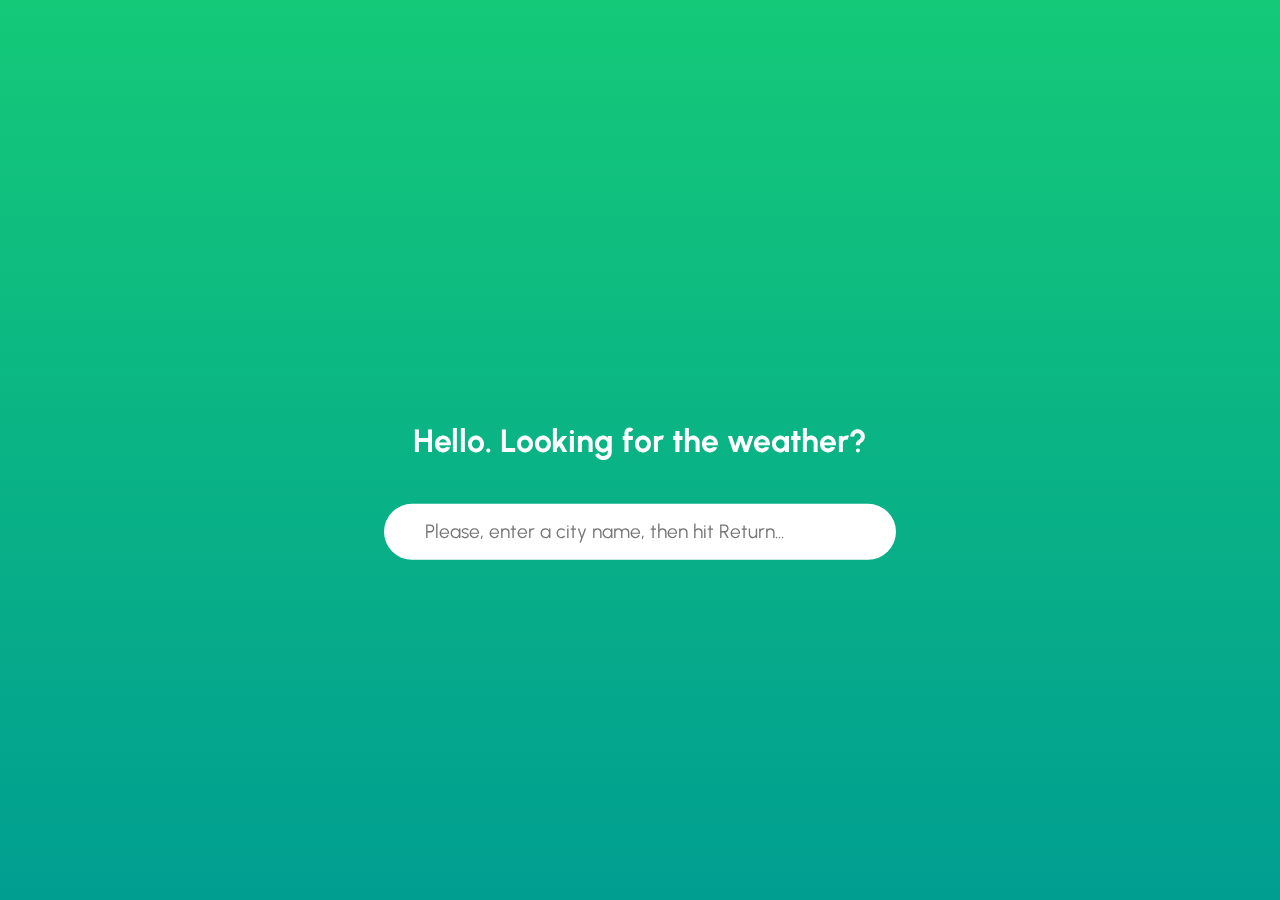
==== commit fdf8dc8a: "Tweak to search history." ====
--- a/index.html
+++ b/index.html
@@ -30,7 +30,7 @@
         <input placeholder="Please, enter a city name, then hit Return..." name="cityName" id="cityName" type="text" autofocus="false" class="form-input" />
         <input type="submit" value="Search for city" id="submitBtn" style="display: none;" class="btn" />
       </form>
-      <div id="pastSearchesContainer" class="flex-row">
+      <div id="pastSearchesContainer" class="flex-row justify-center align-center">
         <h3 id="searchHistoryHeader">Past Searches</h3>
         <div id="searchContainer" class="flex-row justify-center align-center"></div>
       </div>
--- a/assets/css/style.css
+++ b/assets/css/style.css
@@ -15,7 +15,7 @@
   --button-color: #D3D3D3;
   --button-hover-color: #B4B4B4;
   --shadow-color: #545454;
-  --border-radius: .4em;
+  --border-radius: 3em;
 }
 
 *,
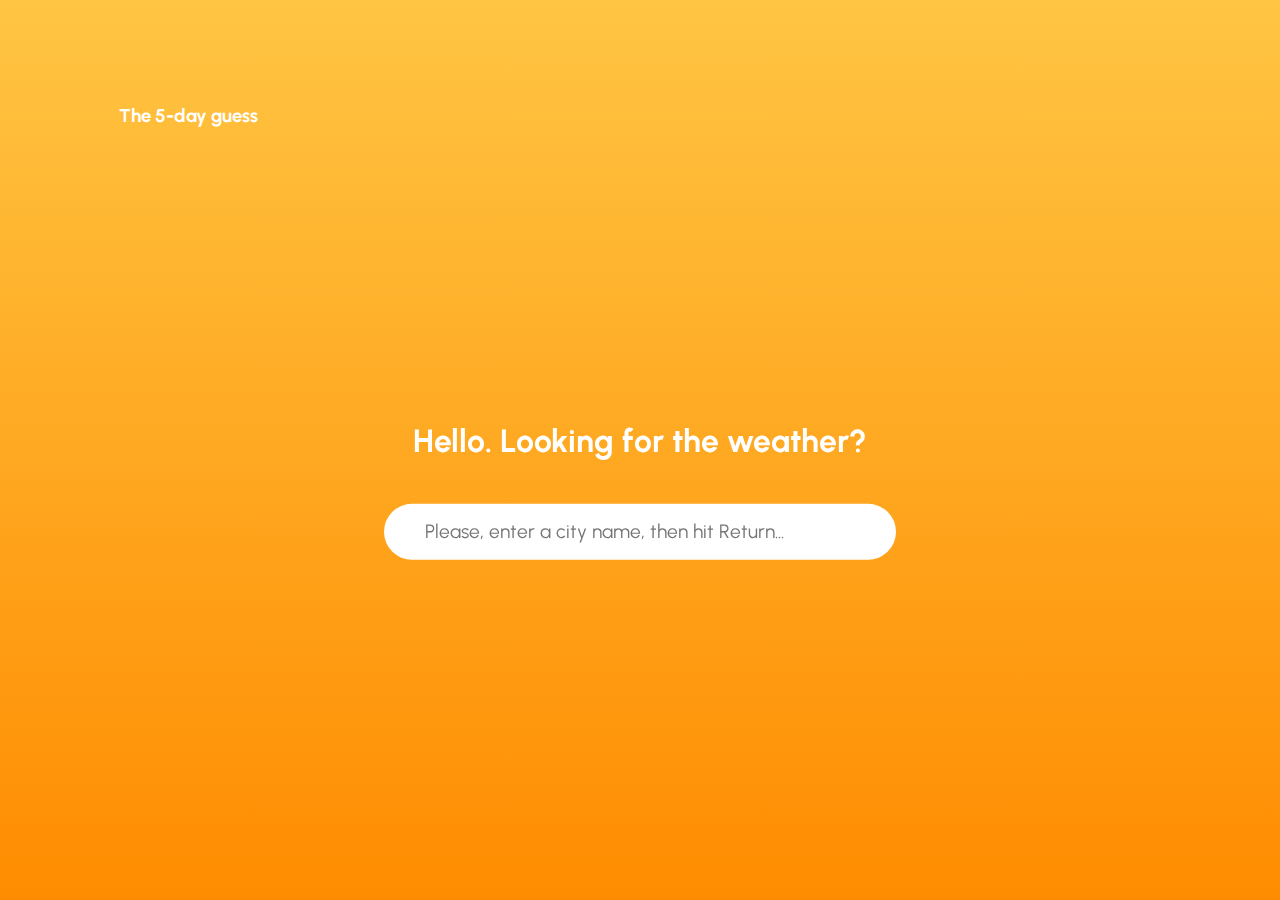
==== commit 6d3e6473: "Almost done with the 5 day." ====
--- a/index.html
+++ b/index.html
@@ -98,6 +98,31 @@
     </div>
   </div>
 
+  <!-- The 5 day forecast heading -->
+  <div id="fiveDayForecastHeader" class="flex-row justify-space-around align-center">
+    <div class="col-10">
+      <h3 id="fiveDayTitle" class="fiveDayTitle">The 5-day guess</h3>
+    </div>
+  </div>
+
+  <!-- The 5 day forecast cards -->
+  <div id="fiveDayForecastCardContainer">
+    <div id="fiveDayForecastCards" class="col-10 flex-row justify-center align-center">
+      
+            <!--
+              
+              
+              <div class="fiveDayCard actualTime">7:42pm</div>
+              <div class="fiveDayCard actualDate">sunset</div>
+              <div class="fiveDayCard actualTime">0%</div>
+              <div class="fiveDayCard actualDate">rain probability</div>
+              <div class="fiveDayCard actualDate">no chance</div>
+            </div>
+          </div>
+        </div>
+      </div>-->
+
+
   <!-- Load app scripts -->
    <script src="./assets/js/script.js"></script>
   
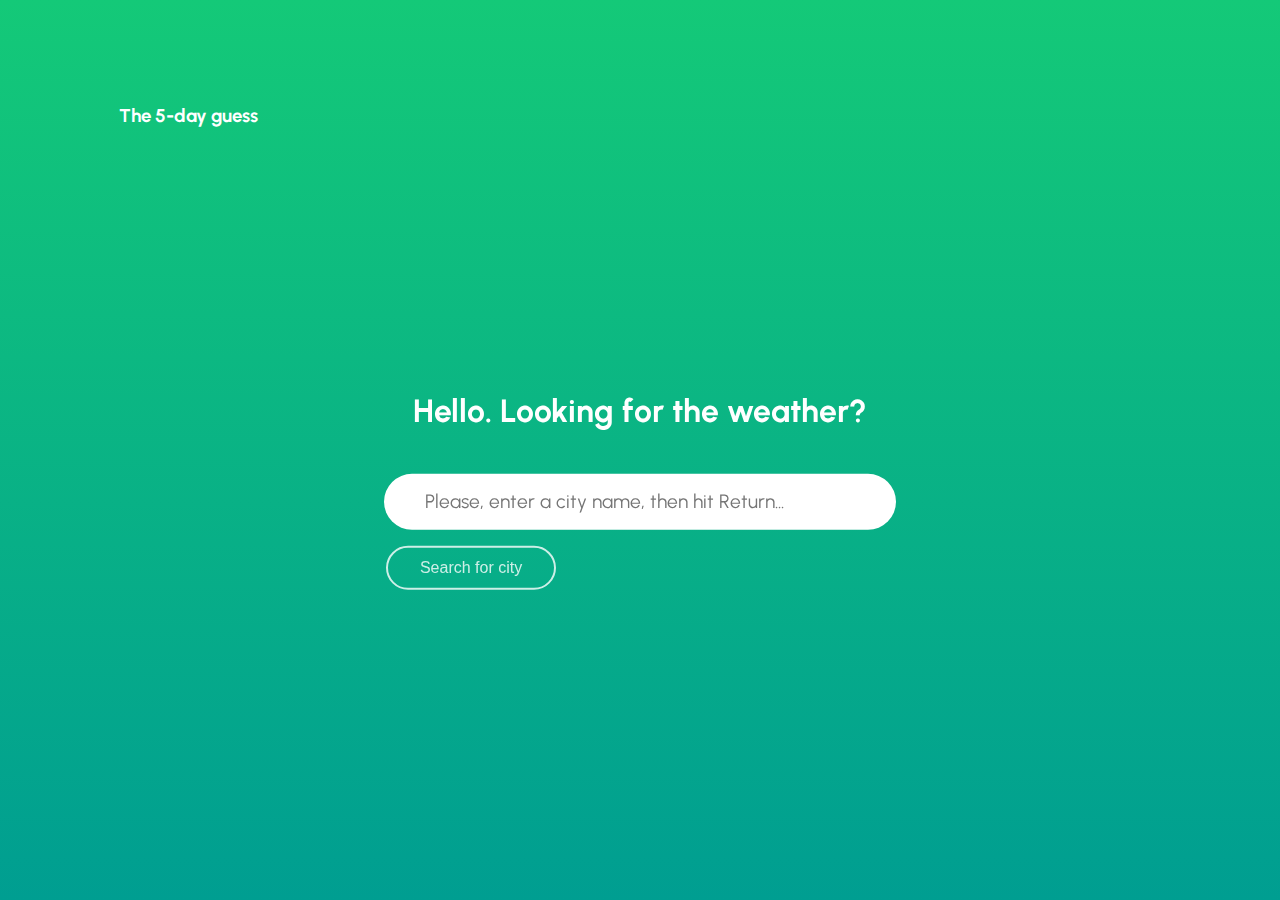
==== commit 3863b26d: "Updates fixing a few issues." ====
--- a/index.html
+++ b/index.html
@@ -12,7 +12,7 @@
  
   <!-- Style sheet -->
   <link rel="stylesheet" href="./assets/css/style.css" />
-  <title>Git it Done</title>
+  <title>Guava Weather uses AI to validate if the weather information is accurate.</title>
 </head>
 <body class="flex-column min-100-vh" id="anotherNamePerhaps">
   
@@ -28,7 +28,7 @@
       <form id="cityForm" autocomplete="off">
         <i class="icon"></i>
         <input placeholder="Please, enter a city name, then hit Return..." name="cityName" id="cityName" type="text" autofocus="false" class="form-input" />
-        <input type="submit" value="Search for city" id="submitBtn" style="display: none;" class="btn" />
+        <input type="submit" value="Search for city" id="submitBtn" class="btn" />
       </form>
       <div id="pastSearchesContainer" class="flex-row justify-center align-center">
         <h3 id="searchHistoryHeader">Past Searches</h3>
@@ -108,20 +108,6 @@
   <!-- The 5 day forecast cards -->
   <div id="fiveDayForecastCardContainer">
     <div id="fiveDayForecastCards" class="col-10 flex-row justify-center align-center">
-      
-            <!--
-              
-              
-              <div class="fiveDayCard actualTime">7:42pm</div>
-              <div class="fiveDayCard actualDate">sunset</div>
-              <div class="fiveDayCard actualTime">0%</div>
-              <div class="fiveDayCard actualDate">rain probability</div>
-              <div class="fiveDayCard actualDate">no chance</div>
-            </div>
-          </div>
-        </div>
-      </div>-->
-
 
   <!-- Load app scripts -->
    <script src="./assets/js/script.js"></script>
